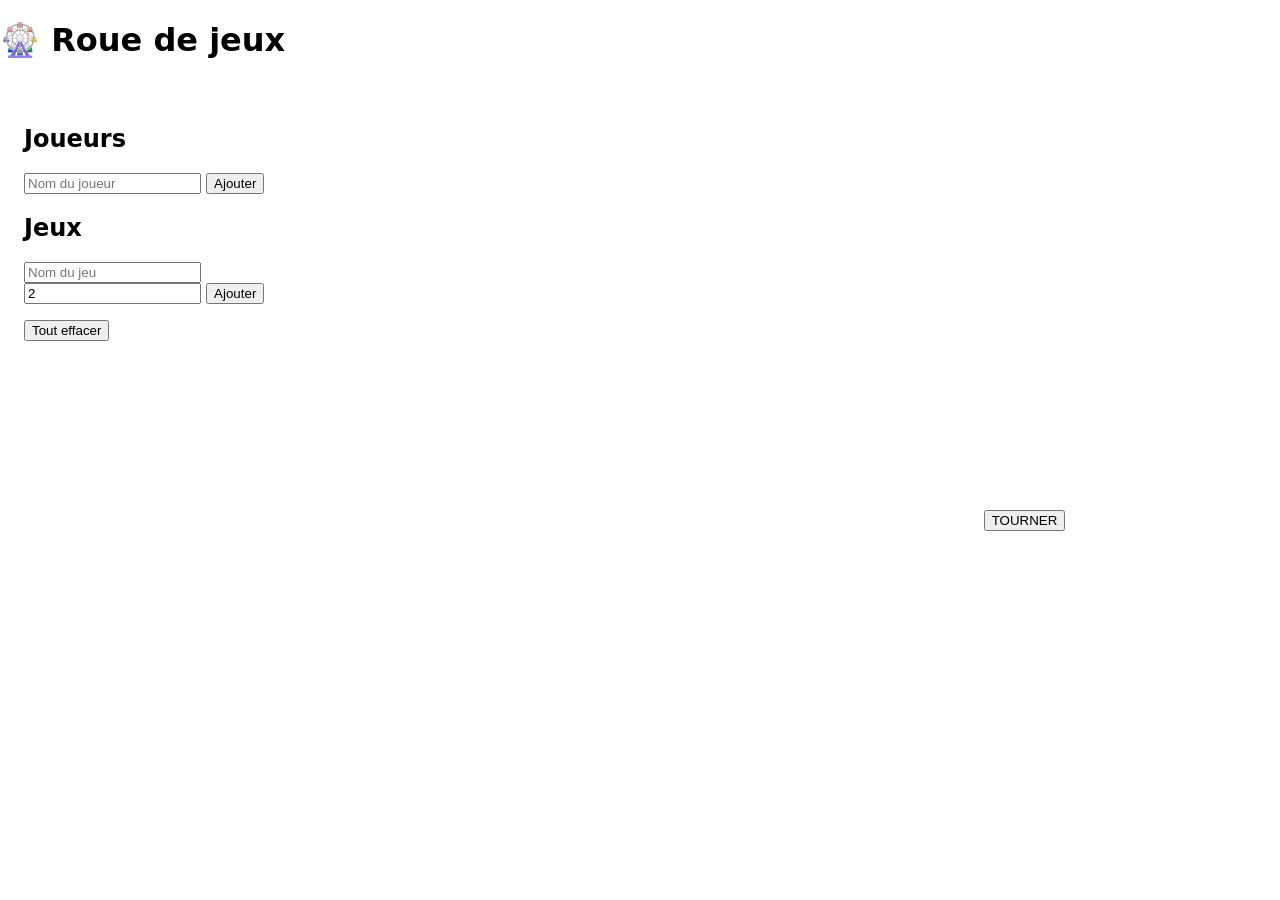
==== index.html @ 235a618b "chore: squelette du projet roue de jeux" ====
<!DOCTYPE html>
<html lang="fr">
<head>
  <meta charset="UTF-8">
  <meta name="viewport" content="width=device-width, initial-scale=1.0">
  <title>Roue de jeux</title>
  <link rel="stylesheet" href="styles.css">
</head>
<body>
  <header class="topbar">
    <h1>🎡 Roue de jeux</h1>
  </header>

  <main class="layout">
    <!-- Panneau réglages -->
    <aside class="panel">
      <section class="block">
        <h2>Joueurs</h2>
        <form id="player-form" class="add-row">
          <input id="player-name" type="text" placeholder="Nom du joueur" autocomplete="off">
          <button type="submit">Ajouter</button>
        </form>
        <p id="player-msg" class="msg"></p>
        <ul id="player-list" class="list"></ul>
      </section>

      <section class="block">
        <h2>Jeux</h2>
        <form id="game-form" class="add-row">
          <input id="game-name" type="text" placeholder="Nom du jeu" autocomplete="off">
          <input id="game-count" type="number" min="1" value="2" class="count">
          <button type="submit">Ajouter</button>
        </form>
        <p id="game-msg" class="msg"></p>
        <ul id="game-list" class="list"></ul>
      </section>

      <button id="clear-all" class="danger">Tout effacer</button>
    </aside>

    <!-- Scène roue -->
    <section class="stage">
      <div class="wheel-area">
        <div class="pointer"></div>
        <canvas id="wheel" width="420" height="420"></canvas>
      </div>
      <button id="spin" class="spin-btn">TOURNER</button>
      <p id="stage-msg" class="msg"></p>

      <div id="result" class="result hidden">
        <h2 id="result-game"></h2>
        <ul id="result-players" class="result-players"></ul>
        <div class="result-actions">
          <button id="reroll">Relancer les joueurs</button>
          <button id="remove-game" class="danger">Retirer ce jeu</button>
        </div>
      </div>
    </section>
  </main>

  <script src="logic.js"></script>
  <script src="storage.js"></script>
  <script src="wheel.js"></script>
  <script src="app.js"></script>
</body>
</html>
---- styles.css ----
* { box-sizing: border-box; }
body { font-family: system-ui, sans-serif; margin: 0; }
.layout { display: flex; gap: 24px; padding: 24px; }
.panel { width: 320px; }
.stage { flex: 1; text-align: center; }
.hidden { display: none; }
.wheel-area { position: relative; display: inline-block; }
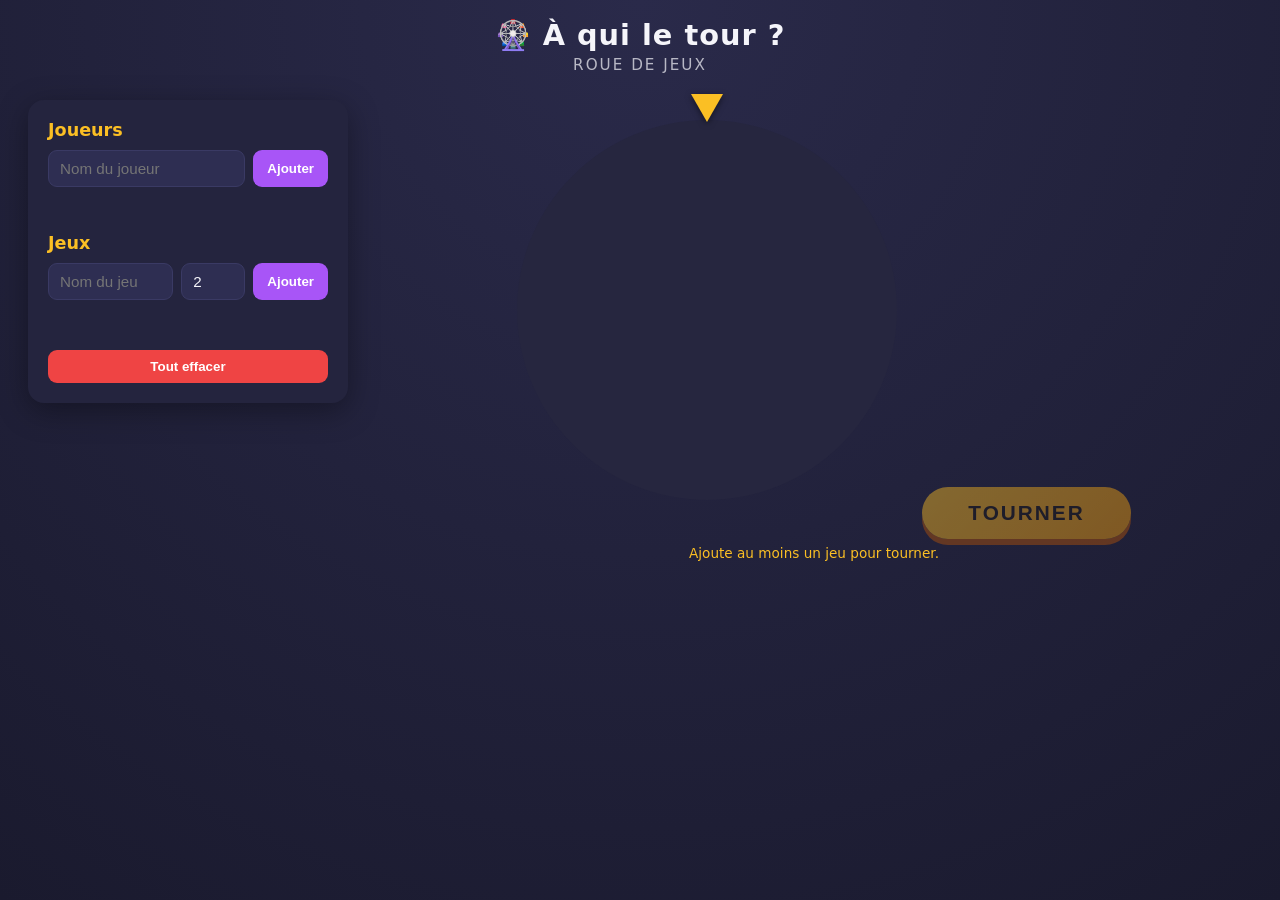
==== commit 97431366: "feat: titre « À qui le tour ? » dans l'en-tête Co-Authored-By: Claude Opus 4.8 <noreply@anthropic.co" ====
--- a/index.html
+++ b/index.html
@@ -3,12 +3,13 @@
 <head>
   <meta charset="UTF-8">
   <meta name="viewport" content="width=device-width, initial-scale=1.0">
-  <title>Roue de jeux</title>
+  <title>À qui le tour ?</title>
   <link rel="stylesheet" href="styles.css">
 </head>
 <body>
   <header class="topbar">
-    <h1>🎡 Roue de jeux</h1>
+    <h1>🎡 À qui le tour ?</h1>
+    <p class="tagline">Roue de jeux</p>
   </header>
 
   <main class="layout">
--- a/styles.css
+++ b/styles.css
@@ -1,7 +1,131 @@
+:root {
+  --bg: #1a1a2e;
+  --panel: #24243e;
+  --panel-2: #2e2e52;
+  --text: #f5f5fa;
+  --muted: #b8b8d0;
+  --gold: #fbbf24;
+  --danger: #ef4444;
+  --accent: #a855f7;
+}
 * { box-sizing: border-box; }
-body { font-family: system-ui, sans-serif; margin: 0; }
-.layout { display: flex; gap: 24px; padding: 24px; }
-.panel { width: 320px; }
-.stage { flex: 1; text-align: center; }
+body {
+  margin: 0;
+  font-family: system-ui, -apple-system, sans-serif;
+  background: radial-gradient(circle at 50% 0%, #2a2a4a, var(--bg));
+  color: var(--text);
+  min-height: 100vh;
+}
+.topbar { text-align: center; padding: 18px; }
+.topbar h1 { margin: 0; font-size: 1.8rem; letter-spacing: 1px; }
+.topbar .tagline { margin: 4px 0 0; font-size: 0.95rem; letter-spacing: 2px; text-transform: uppercase; opacity: 0.7; }
+
+.layout {
+  display: flex;
+  gap: 28px;
+  padding: 8px 28px 40px;
+  align-items: flex-start;
+  flex-wrap: wrap;
+}
+.panel {
+  width: 320px;
+  background: var(--panel);
+  border-radius: 16px;
+  padding: 20px;
+  box-shadow: 0 8px 30px rgba(0, 0, 0, .35);
+}
+.block { margin-bottom: 22px; }
+.block h2 { margin: 0 0 10px; font-size: 1.1rem; color: var(--gold); }
+
+.add-row { display: flex; gap: 8px; }
+.add-row input[type="text"] { flex: 1; min-width: 0; }
+.add-row .count { width: 64px; flex: none; }
+input {
+  background: var(--panel-2);
+  border: 1px solid #3a3a64;
+  color: var(--text);
+  padding: 9px 11px;
+  border-radius: 9px;
+  font-size: .95rem;
+}
+input:focus { outline: 2px solid var(--accent); }
+button {
+  cursor: pointer;
+  border: none;
+  border-radius: 9px;
+  padding: 9px 14px;
+  font-weight: 600;
+  background: var(--accent);
+  color: #fff;
+  transition: transform .08s, filter .15s;
+}
+button:hover:not(:disabled) { filter: brightness(1.1); }
+button:active:not(:disabled) { transform: scale(.96); }
+button:disabled { opacity: .45; cursor: not-allowed; }
+button.danger { background: var(--danger); }
+
+.msg { min-height: 18px; margin: 6px 0 0; font-size: .85rem; color: var(--gold); }
+
+.list { list-style: none; margin: 10px 0 0; padding: 0; }
+.list li {
+  display: flex; justify-content: space-between; align-items: center;
+  background: var(--panel-2);
+  padding: 7px 12px; border-radius: 8px; margin-bottom: 6px;
+}
+.list .x { background: transparent; color: var(--muted); padding: 2px 8px; }
+.list .x:hover { color: var(--danger); }
+
+#clear-all { width: 100%; margin-top: 4px; }
+
+.stage { flex: 1; min-width: 440px; text-align: center; }
+.wheel-area { position: relative; display: inline-block; }
+.pointer {
+  position: absolute; top: -6px; left: 50%; transform: translateX(-50%);
+  width: 0; height: 0;
+  border-left: 16px solid transparent;
+  border-right: 16px solid transparent;
+  border-top: 28px solid var(--gold);
+  filter: drop-shadow(0 2px 3px rgba(0, 0, 0, .5));
+  z-index: 2;
+}
+#wheel { display: block; }
+
+.spin-btn {
+  margin-top: 18px;
+  font-size: 1.3rem;
+  letter-spacing: 2px;
+  padding: 14px 46px;
+  background: linear-gradient(135deg, var(--gold), #f59e0b);
+  color: #1c1917;
+  border-radius: 999px;
+  box-shadow: 0 6px 0 #b45309;
+}
+.spin-btn:active:not(:disabled) { box-shadow: 0 2px 0 #b45309; transform: translateY(4px); }
+
+.result {
+  margin: 26px auto 0;
+  max-width: 420px;
+  background: var(--panel);
+  border: 2px solid var(--gold);
+  border-radius: 16px;
+  padding: 20px;
+  animation: pop .25s ease-out;
+}
+@keyframes pop { from { transform: scale(.9); opacity: 0; } to { transform: scale(1); opacity: 1; } }
+.result h2 { margin: 0 0 12px; }
+.result-players {
+  list-style: none; margin: 0 0 16px; padding: 0;
+  display: flex; flex-wrap: wrap; gap: 8px; justify-content: center;
+}
+.result-players li {
+  background: var(--accent); color: #fff;
+  padding: 8px 16px; border-radius: 999px; font-weight: 600;
+}
+.result-actions { display: flex; gap: 10px; justify-content: center; }
 .hidden { display: none; }
-.wheel-area { position: relative; display: inline-block; }
+
+@media (max-width: 820px) {
+  .layout { flex-direction: column; align-items: center; }
+  .panel { width: 100%; max-width: 460px; }
+  .stage { min-width: 0; width: 100%; }
+}
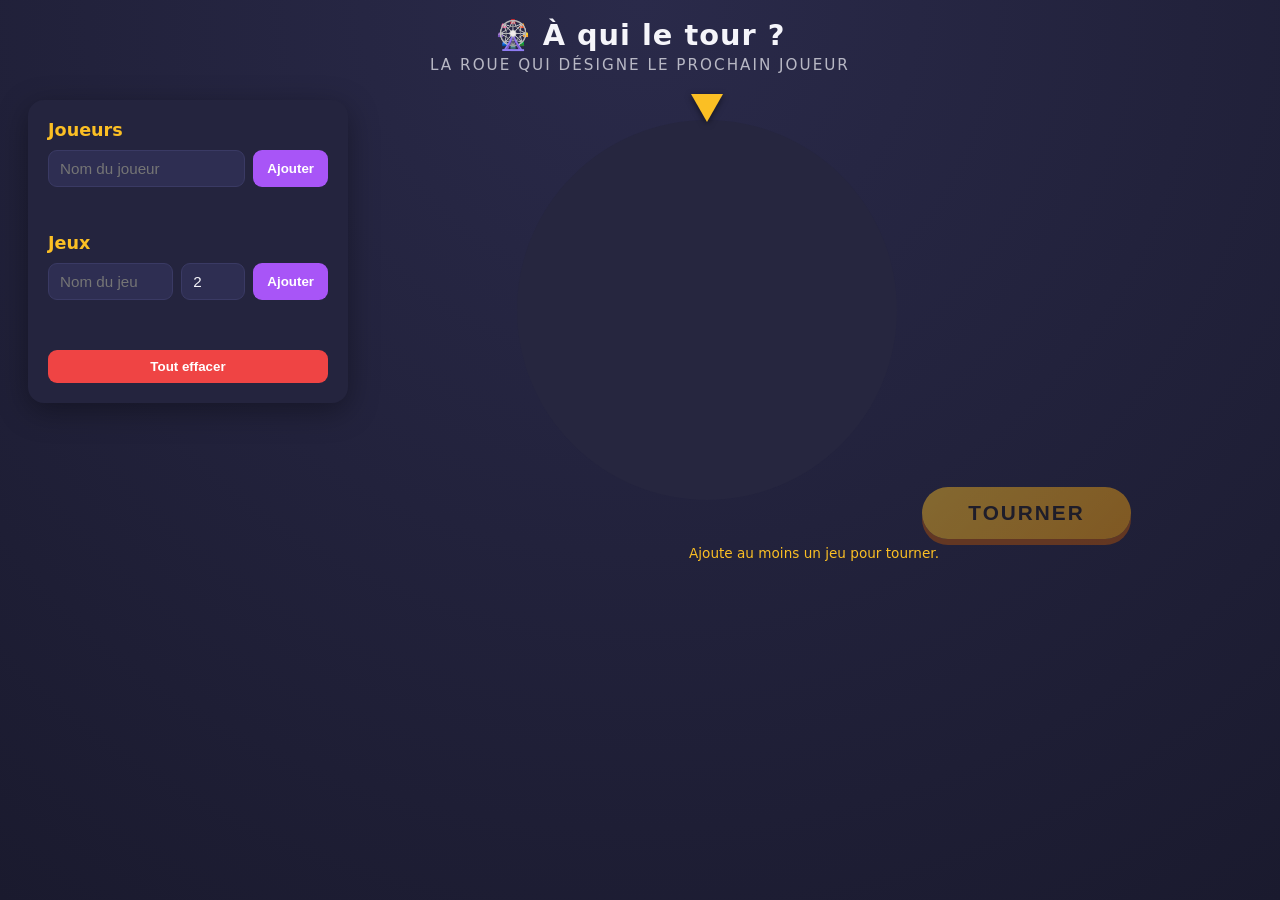
==== commit 35188752: "refactor: renomme le jeu en « À qui le tour ? » partout Met à jour le nom dans CLAUDE.md, les taglin" ====
--- a/index.html
+++ b/index.html
@@ -9,7 +9,7 @@
 <body>
   <header class="topbar">
     <h1>🎡 À qui le tour ?</h1>
-    <p class="tagline">Roue de jeux</p>
+    <p class="tagline">La roue qui désigne le prochain joueur</p>
   </header>
 
   <main class="layout">
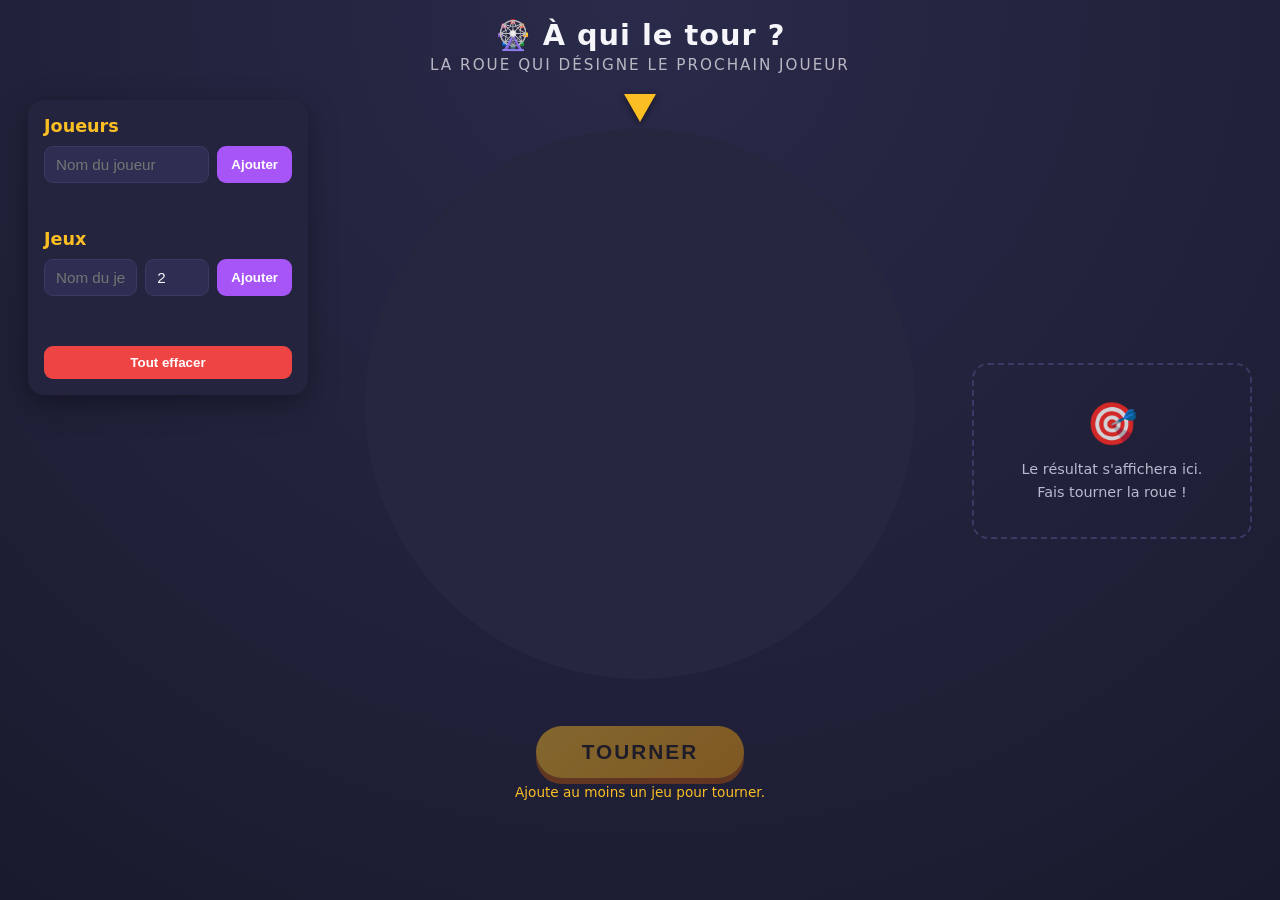
==== commit 81b3e1b3: "feat(ui): roue agrandie en responsive + résultat à droite de la roue - Roue fluide qui remplit l'esp" ====
--- a/index.html
+++ b/index.html
@@ -47,8 +47,17 @@
       </div>
       <button id="spin" class="spin-btn">TOURNER</button>
       <p id="stage-msg" class="msg"></p>
+    </section>
 
-      <div id="result" class="result hidden">
+    <!-- Résultat du tirage (à droite de la roue) -->
+    <div id="result" class="result is-empty">
+      <!-- État d'attente : tant que la roue n'a pas tourné -->
+      <div id="result-empty" class="result-empty">
+        <span class="result-empty-icon">🎯</span>
+        <p>Le résultat s'affichera ici.<br>Fais tourner la roue&nbsp;!</p>
+      </div>
+      <!-- État rempli : jeu tiré + joueurs -->
+      <div id="result-content" class="hidden">
         <h2 id="result-game"></h2>
         <ul id="result-players" class="result-players"></ul>
         <div class="result-actions">
@@ -56,7 +65,7 @@
           <button id="remove-game" class="danger">Retirer ce jeu</button>
         </div>
       </div>
-    </section>
+    </div>
   </main>
 
   <script src="logic.js"></script>
--- a/styles.css
+++ b/styles.css
@@ -28,10 +28,10 @@
   flex-wrap: wrap;
 }
 .panel {
-  width: 320px;
+  width: 280px;
   background: var(--panel);
   border-radius: 16px;
-  padding: 20px;
+  padding: 16px;
   box-shadow: 0 8px 30px rgba(0, 0, 0, .35);
 }
 .block { margin-bottom: 22px; }
@@ -77,8 +77,15 @@
 
 #clear-all { width: 100%; margin-top: 4px; }
 
-.stage { flex: 1; min-width: 440px; text-align: center; }
-.wheel-area { position: relative; display: inline-block; }
+.stage { flex: 1; min-width: 320px; text-align: center; }
+/* La roue grandit avec l'espace dispo, plafonnée par la hauteur d'écran et 640px. */
+.wheel-area {
+  position: relative;
+  display: block;
+  width: min(100%, 70vh, 640px);
+  margin: 0 auto;
+  aspect-ratio: 1;
+}
 .pointer {
   position: absolute; top: -6px; left: 50%; transform: translateX(-50%);
   width: 0; height: 0;
@@ -88,7 +95,7 @@
   filter: drop-shadow(0 2px 3px rgba(0, 0, 0, .5));
   z-index: 2;
 }
-#wheel { display: block; }
+#wheel { display: block; width: 100%; height: 100%; }
 
 .spin-btn {
   margin-top: 18px;
@@ -103,14 +110,24 @@
 .spin-btn:active:not(:disabled) { box-shadow: 0 2px 0 #b45309; transform: translateY(4px); }
 
 .result {
-  margin: 26px auto 0;
-  max-width: 420px;
+  width: 280px;
+  flex: none;
+  align-self: center;
   background: var(--panel);
   border: 2px solid var(--gold);
   border-radius: 16px;
   padding: 20px;
-  animation: pop .25s ease-out;
 }
+/* Cadre d'attente, tant que la roue n'a pas tourné */
+.result.is-empty {
+  background: transparent;
+  border-style: dashed;
+  border-color: #3a3a64;
+}
+.result-empty { text-align: center; color: var(--muted); padding: 14px 4px; }
+.result-empty-icon { display: block; font-size: 2.6rem; margin-bottom: 10px; opacity: .8; }
+.result-empty p { margin: 0; font-size: .9rem; line-height: 1.55; }
+#result-content { animation: pop .25s ease-out; }
 @keyframes pop { from { transform: scale(.9); opacity: 0; } to { transform: scale(1); opacity: 1; } }
 .result h2 { margin: 0 0 12px; }
 .result-players {
@@ -121,11 +138,12 @@
   background: var(--accent); color: #fff;
   padding: 8px 16px; border-radius: 999px; font-weight: 600;
 }
-.result-actions { display: flex; gap: 10px; justify-content: center; }
+.result-actions { display: flex; flex-wrap: wrap; gap: 10px; justify-content: center; }
 .hidden { display: none; }
 
 @media (max-width: 820px) {
   .layout { flex-direction: column; align-items: center; }
   .panel { width: 100%; max-width: 460px; }
   .stage { min-width: 0; width: 100%; }
+  .result { width: 100%; max-width: 460px; align-self: auto; }
 }
